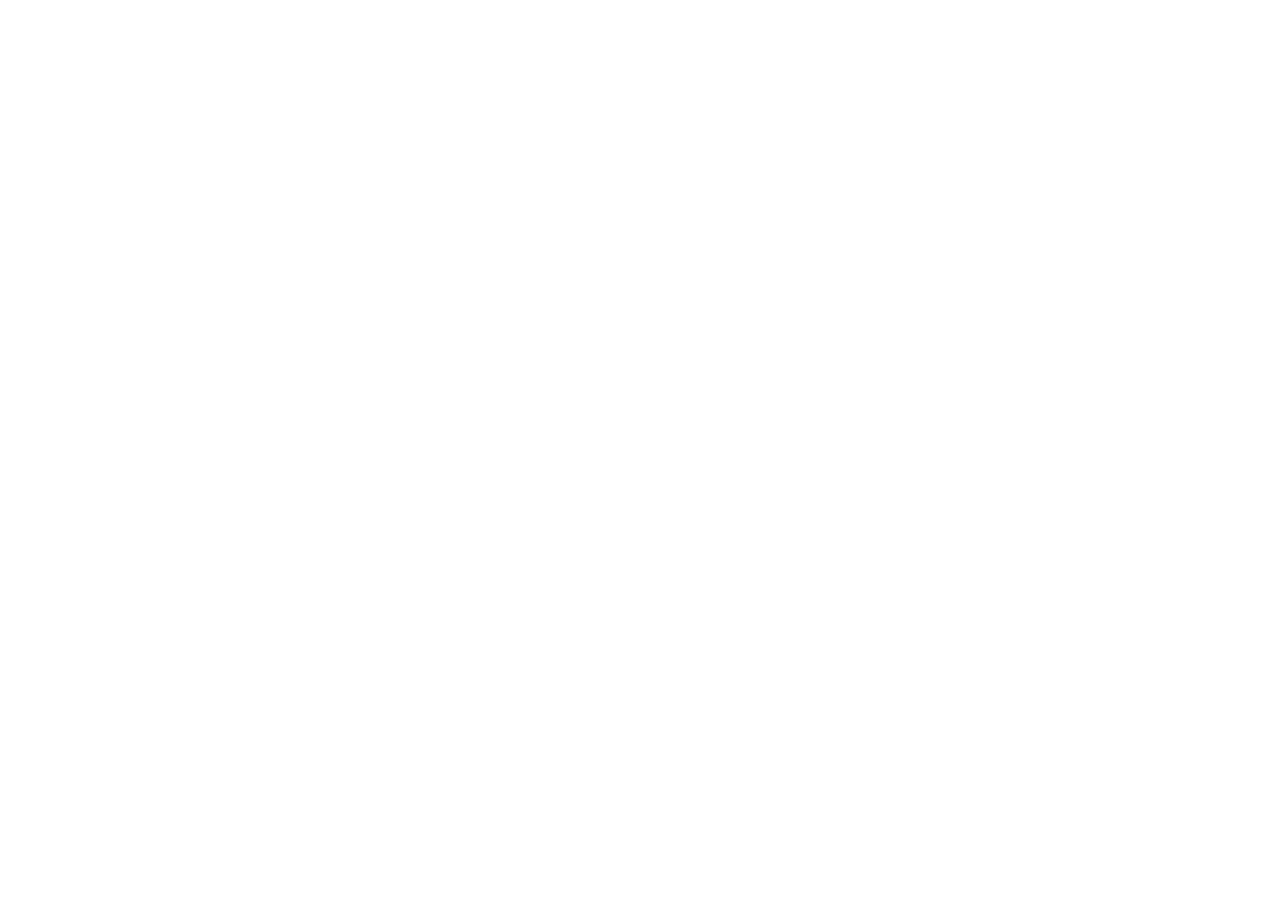
==== assignment1/index.html @ d2da94b5 "Create index.html" ====
<!DOCTYPE html>
<html lang="en">
  <head>
    <meta charset="UTF-8" />
    <meta name="viewport" content="width=device-width, initial-scale=1.0" />
    <title>Document</title>
  </head>
  <body></body>
</html>
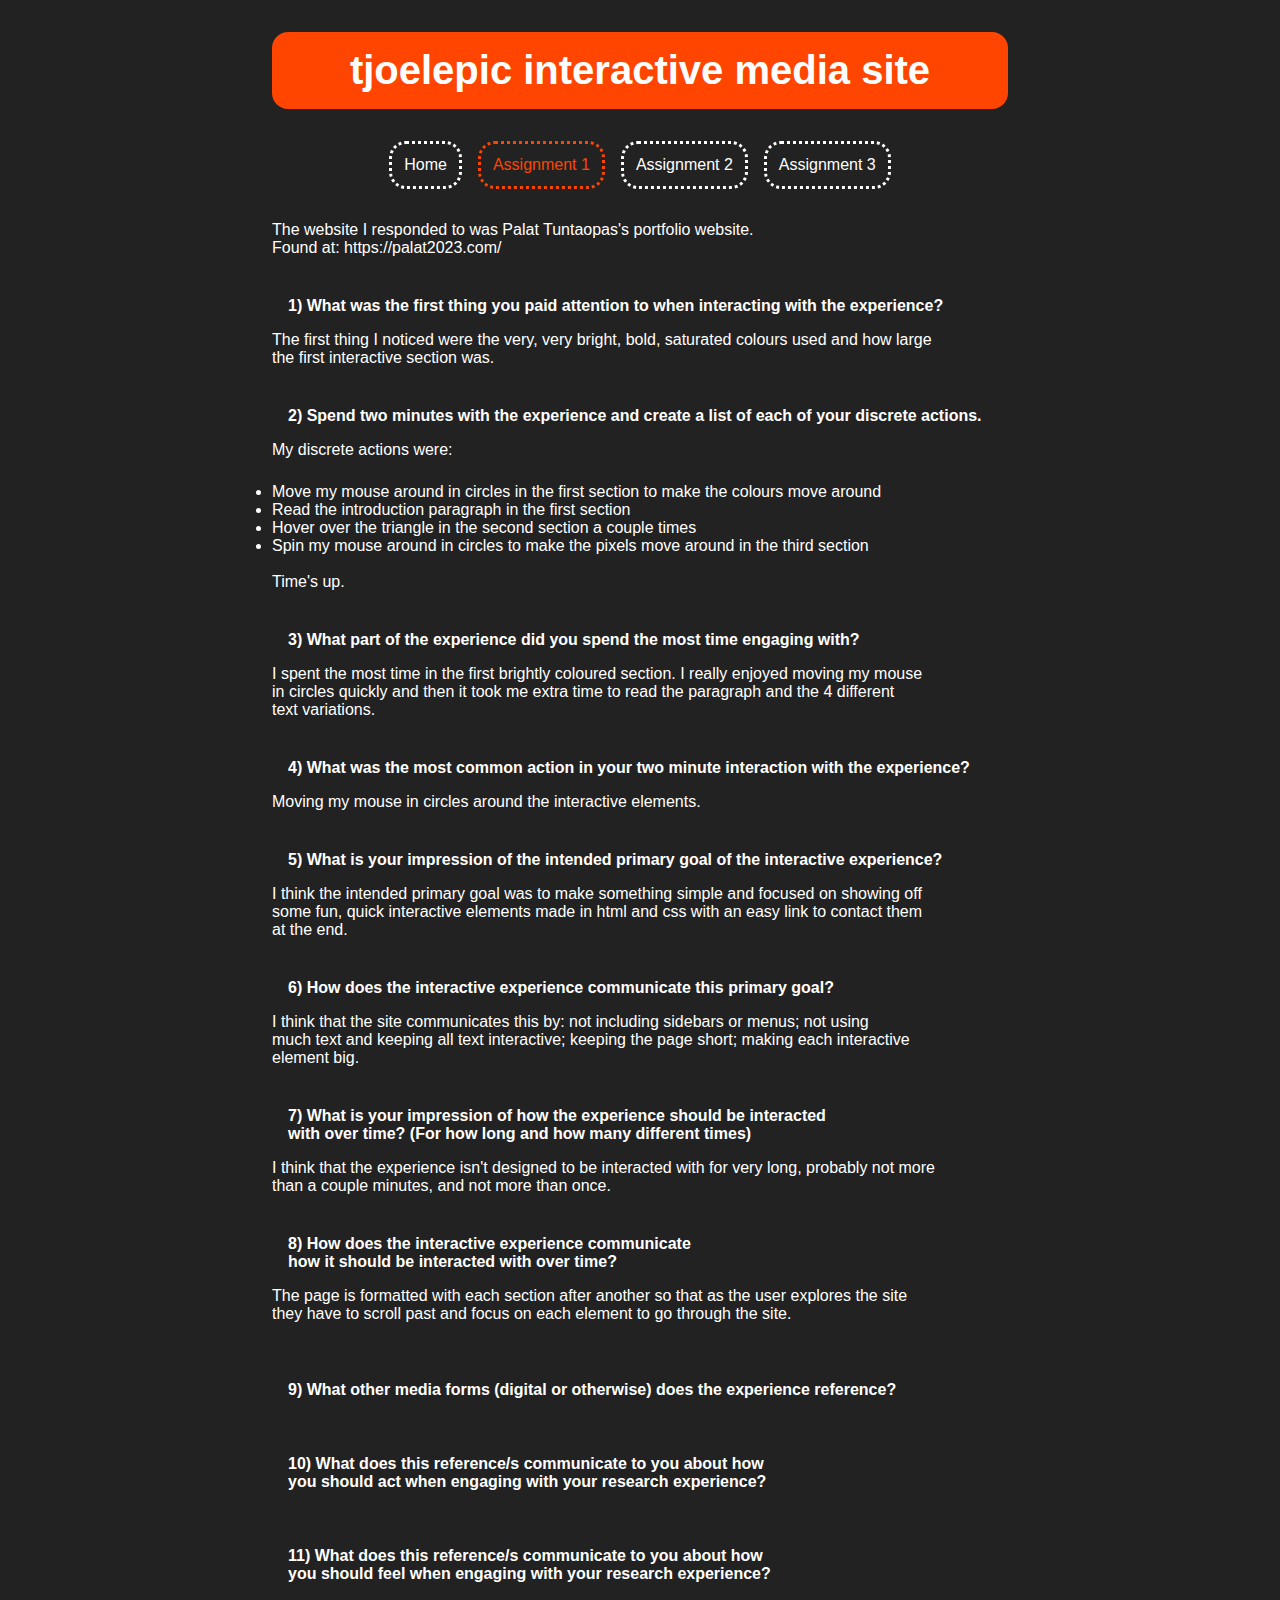
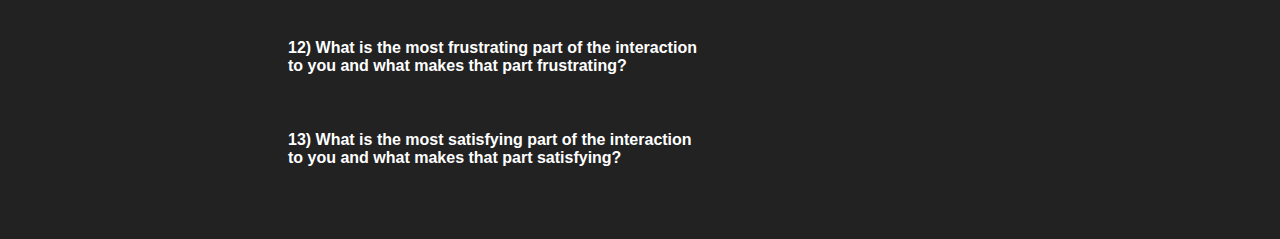
==== commit 63c2a60c: "first half questions" ====
--- a/assignment1/index.html
+++ b/assignment1/index.html
@@ -3,7 +3,145 @@
   <head>
     <meta charset="UTF-8" />
     <meta name="viewport" content="width=device-width, initial-scale=1.0" />
-    <title>Document</title>
+    <title>Assignment 1</title>
+    <link
+      rel="apple-touch-icon"
+      sizes="180x180"
+      href="/favicon/apple-touch-icon.png"
+    />
+    <link
+      rel="icon"
+      type="image/png"
+      sizes="32x32"
+      href="/favicon/favicon-32x32.png"
+    />
+    <link
+      rel="icon"
+      type="image/png"
+      sizes="16x16"
+      href="/favicon/favicon-16x16.png"
+    />
+    <link rel="stylesheet" href="..//css/reset.css" />
+    <link rel="stylesheet" href="styleAsgn1.css" />
   </head>
-  <body></body>
+  <body>
+    <header>
+      <h1>tjoelepic interactive media site</h1>
+    </header>
+    <nav>
+      <a href="../index.html">Home</a>
+      <h2 id="currentpage">Assignment 1</h2>
+      <h2>Assignment 2</h2>
+      <h2>Assignment 3</h2>
+    </nav>
+    <main>
+      <p>
+        The website I responded to was Palat Tuntaopas's portfolio website.
+        <br />
+        Found at: https://palat2023.com/
+      </p>
+      <h3>
+        1) What was the first thing you paid attention to when interacting with
+        the experience?
+      </h3>
+      <p>
+        The first thing I noticed were the very, very bright, bold, saturated
+        colours used and how large the first interactive section was.
+      </p>
+      <h3>
+        2) Spend two minutes with the experience and create a list of each of
+        your discrete actions.
+      </h3>
+      <p>My discrete actions were:</p>
+      <ul>
+        <li>
+          Move my mouse around in circles in the first section to make the
+          colours move around
+        </li>
+        <li>Read the introduction paragraph in the first section</li>
+        <li>Hover over the triangle in the second section a couple times</li>
+        <li>
+          Spin my mouse around in circles to make the pixels move around in the
+          third section
+        </li>
+        <br />
+        <p>Time's up.</p>
+      </ul>
+      <h3>
+        3) What part of the experience did you spend the most time engaging
+        with?
+      </h3>
+      <p>
+        I spent the most time in the first brightly coloured section. I really
+        enjoyed moving my mouse in circles quickly and then it took me extra
+        time to read the paragraph and the 4 different text variations.
+      </p>
+      <h3>
+        4) What was the most common action in your two minute interaction with
+        the experience?
+      </h3>
+      <p>Moving my mouse in circles around the interactive elements.</p>
+      <h3>
+        5) What is your impression of the intended primary goal of the
+        interactive experience?
+      </h3>
+      <p>
+        I think the intended primary goal was to make something simple and
+        focused on showing off some fun, quick interactive elements made in html
+        and css with an easy link to contact them at the end.
+      </p>
+      <h3>
+        6) How does the interactive experience communicate this primary goal?
+      </h3>
+      <p>
+        I think that the site communicates this by: not including sidebars or
+        menus; not using much text and keeping all text interactive; keeping the
+        page short; making each interactive element big.
+      </p>
+      <h3>
+        7) What is your impression of how the experience should be interacted
+        with over time? (For how long and how many different times)
+      </h3>
+      <p>
+        I think that the experience isn't designed to be interacted with for
+        very long, probably not more than a couple minutes, and not more than
+        once.
+      </p>
+      <h3>
+        8) How does the interactive experience communicate how it should be
+        interacted with over time?
+      </h3>
+      <p>
+        The page is formatted with each section after another so that as the
+        user explores the site they have to scroll past and focus on each
+        element to go through the site.
+      </p>
+      <br />
+      <h3>
+        9) What other media forms (digital or otherwise) does the experience
+        reference?
+      </h3>
+      <p></p>
+      <h3>
+        10) What does this reference/s communicate to you about how you should
+        act when engaging with your research experience?
+      </h3>
+      <p></p>
+      <h3>
+        11) What does this reference/s communicate to you about how you should
+        feel when engaging with your research experience?
+      </h3>
+      <p></p>
+      <h3>
+        12) What is the most frustrating part of the interaction to you and what
+        makes that part frustrating?
+      </h3>
+      <p></p>
+      <h3>
+        13) What is the most satisfying part of the interaction to you and what
+        makes that part satisfying?
+      </h3>
+      <p></p>
+    </main>
+  </body>
 </html>
--- a/assignment1/styleAsgn1.css
+++ b/assignment1/styleAsgn1.css
@@ -0,0 +1,62 @@
+body {
+  font-family: "Gill Sans", "Gill Sans MT", "Calibri", "Trebuchet MS",
+    sans-serif;
+  color: white;
+  background-color: #222222;
+  max-width: 800px;
+  margin: auto;
+}
+
+header {
+  background-color: orangered;
+  margin: 2rem;
+  border-radius: 16px;
+  text-align: center;
+}
+
+h1 {
+  padding: 1rem;
+  font-size: 2.5rem;
+  font-weight: bold;
+}
+
+nav {
+  margin: 1rem;
+  display: flex;
+  flex-wrap: wrap;
+  justify-content: center;
+  gap: 1rem;
+}
+
+a {
+  text-decoration: none;
+  color: white;
+}
+
+nav > * {
+  border-style: dotted;
+  border-radius: 17px;
+  padding: 12px;
+}
+
+nav > a:hover {
+  background-color: orangered;
+  border-style: solid;
+}
+
+#currentpage {
+  color: orangered;
+}
+
+main {
+  margin: 2rem;
+}
+
+h3 {
+  padding: 1rem;
+  font-weight: bold;
+}
+
+p {
+  padding-bottom: 24px;
+}
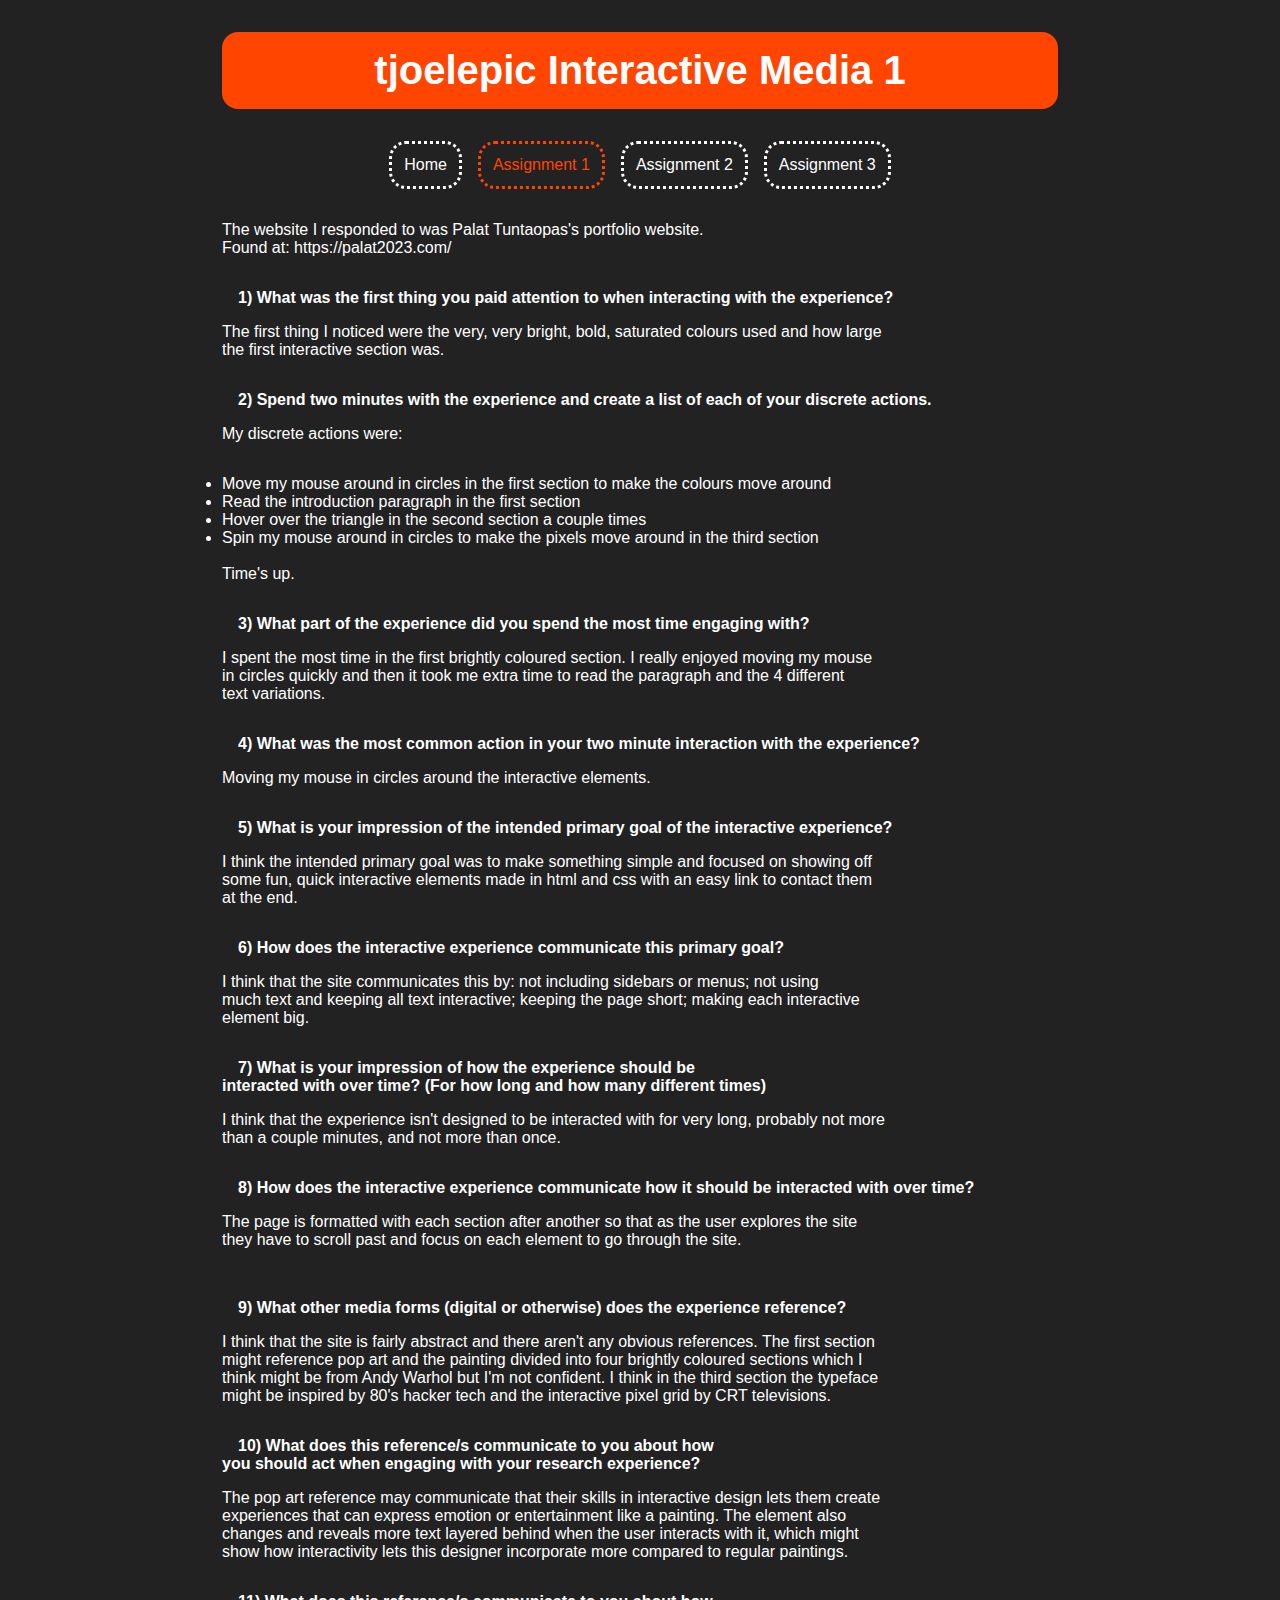
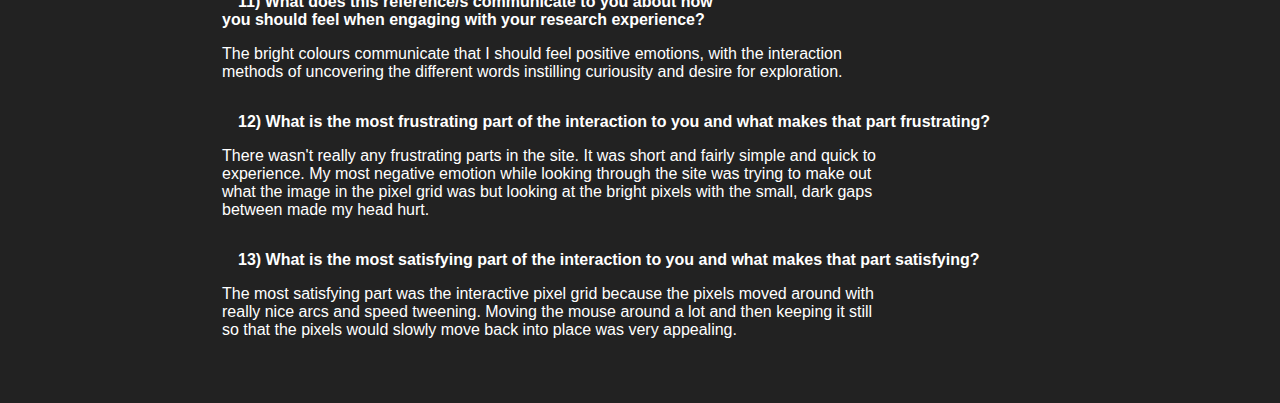
==== commit c912438f: "the rest of the questions" ====
--- a/assignment1/index.html
+++ b/assignment1/index.html
@@ -26,7 +26,7 @@
   </head>
   <body>
     <header>
-      <h1>tjoelepic interactive media site</h1>
+      <h1>tjoelepic Interactive Media 1</h1>
     </header>
     <nav>
       <a href="../index.html">Home</a>
@@ -121,27 +121,56 @@
         9) What other media forms (digital or otherwise) does the experience
         reference?
       </h3>
-      <p></p>
+      <p>
+        I think that the site is fairly abstract and there aren't any obvious
+        references. The first section might reference pop art and the painting
+        divided into four brightly coloured sections which I think might be from
+        Andy Warhol but I'm not confident. I think in the third section the
+        typeface might be inspired by 80's hacker tech and the interactive pixel
+        grid by CRT televisions.
+      </p>
       <h3>
         10) What does this reference/s communicate to you about how you should
         act when engaging with your research experience?
       </h3>
-      <p></p>
+      <p>
+        The pop art reference may communicate that their skills in interactive
+        design lets them create experiences that can express emotion or
+        entertainment like a painting. The element also changes and reveals more
+        text layered behind when the user interacts with it, which might show
+        how interactivity lets this designer incorporate more compared to
+        regular paintings.
+      </p>
       <h3>
         11) What does this reference/s communicate to you about how you should
         feel when engaging with your research experience?
       </h3>
-      <p></p>
+      <p>
+        The bright colours communicate that I should feel positive emotions,
+        with the interaction methods of uncovering the different words
+        instilling curiousity and desire for exploration.
+      </p>
       <h3>
         12) What is the most frustrating part of the interaction to you and what
         makes that part frustrating?
       </h3>
-      <p></p>
+      <p>
+        There wasn't really any frustrating parts in the site. It was short and
+        fairly simple and quick to experience. My most negative emotion while
+        looking through the site was trying to make out what the image in the
+        pixel grid was but looking at the bright pixels with the small, dark
+        gaps between made my head hurt.
+      </p>
       <h3>
         13) What is the most satisfying part of the interaction to you and what
         makes that part satisfying?
       </h3>
-      <p></p>
+      <p>
+        The most satisfying part was the interactive pixel grid because the
+        pixels moved around with really nice arcs and speed tweening. Moving the
+        mouse around a lot and then keeping it still so that the pixels would
+        slowly move back into place was very appealing.
+      </p>
     </main>
   </body>
 </html>
--- a/assignment1/styleAsgn1.css
+++ b/assignment1/styleAsgn1.css
@@ -3,7 +3,7 @@
     sans-serif;
   color: white;
   background-color: #222222;
-  max-width: 800px;
+  max-width: 900px;
   margin: auto;
 }
 
@@ -53,10 +53,11 @@
 }
 
 h3 {
-  padding: 1rem;
+  padding-bottom: 1rem;
   font-weight: bold;
+  text-indent: 1rem;
 }
 
 p {
-  padding-bottom: 24px;
+  padding-bottom: 32px;
 }
